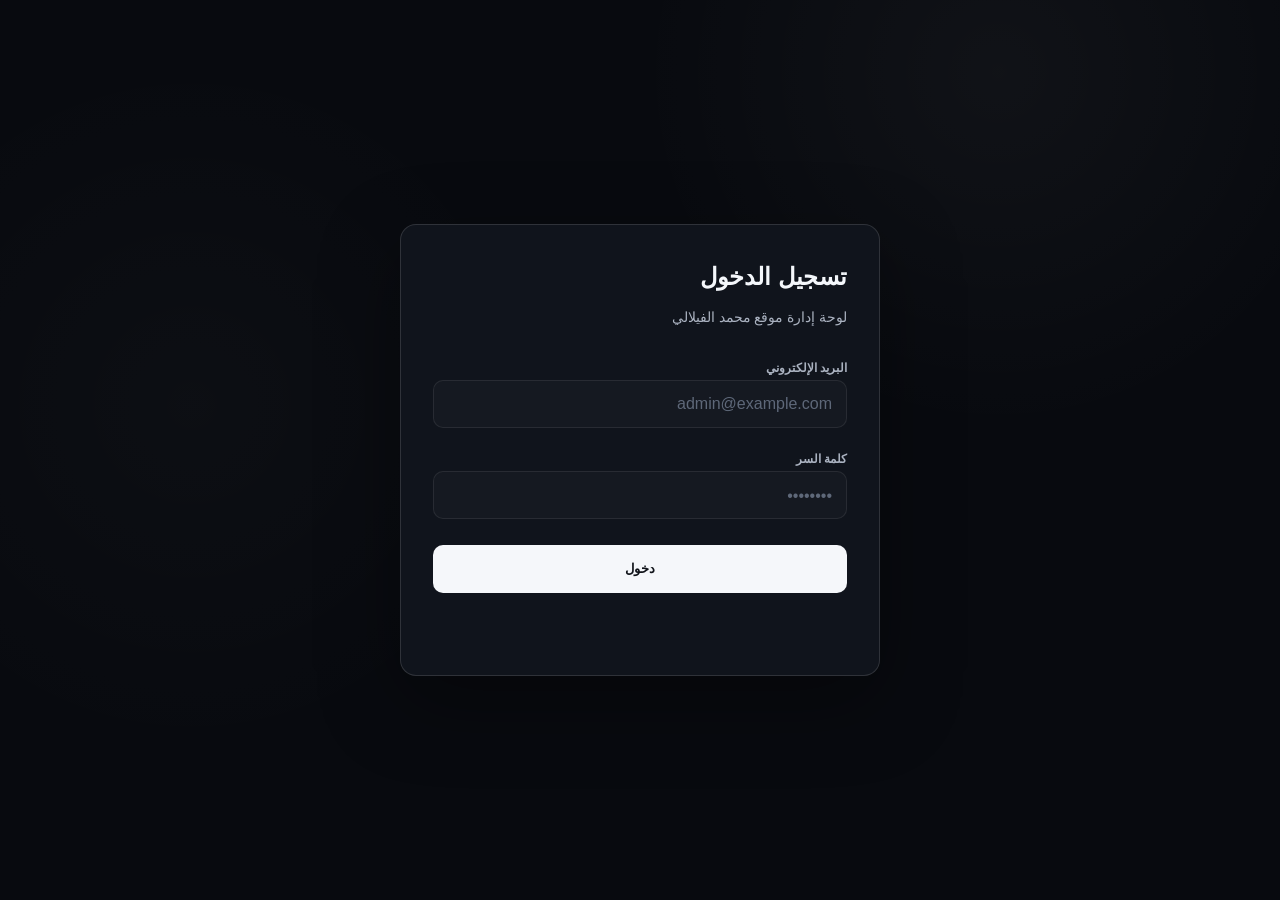
==== admin.html @ 488750b0 "Create admin.html" ====
<!DOCTYPE html>
<html lang="ar" dir="rtl">
<head>
    <meta charset="UTF-8">
    <meta name="viewport" content="width=device-width, initial-scale=1.0">
    <title>لوحة التحكم — محمد الفيلالي</title>
    <link rel="stylesheet" href="css/style.css">
    <style>
        /* أنماط إضافية خاصة بلوحة التحكم */
        .admin-login-wrapper {
            min-height: 100vh;
            display: grid;
            place-items: center;
            padding: 20px;
        }
        .admin-card {
            width: min(100%, 480px);
            background: var(--panel);
            border: 1px solid var(--line-strong);
            border-radius: var(--radius-md);
            padding: 32px;
            box-shadow: var(--shadow);
        }
        .admin-dashboard {
            padding-block: 40px;
        }
        .admin-header {
            display: flex;
            justify-content: space-between;
            align-items: center;
            margin-bottom: 40px;
            padding-bottom: 20px;
            border-bottom: 1px solid var(--line);
        }
        .admin-tabs {
            display: flex;
            gap: 12px;
            margin-bottom: 30px;
        }
        .tab-btn {
            padding: 10px 20px;
            border-radius: var(--radius-sm);
            background: rgba(255, 255, 255, 0.03);
            border: 1px solid var(--line);
            color: var(--text-soft);
            cursor: pointer;
            font-weight: 600;
        }
        .tab-btn.active {
            background: var(--accent);
            color: var(--accent-dark);
            border-color: var(--accent);
        }
        .data-table {
            width: 100%;
            border-collapse: collapse;
            margin-top: 20px;
        }
        .data-table th, .data-table td {
            padding: 14px;
            border-bottom: 1px solid var(--line);
            text-align: right;
            font-size: 0.85rem;
        }
        .data-table th {
            color: var(--text-muted);
            background: rgba(255, 255, 255, 0.02);
        }
        .action-btn {
            padding: 6px 12px;
            border-radius: 6px;
            font-size: 0.75rem;
            cursor: pointer;
        }
        .btn-danger {
            background: rgba(255, 116, 116, 0.15);
            color: var(--danger);
            border: 1px solid rgba(255, 116, 116, 0.3);
        }
        .btn-danger:hover {
            background: var(--danger);
            color: #fff;
        }
    </style>
</head>
<body>

    <!-- =========================================
         LOGIN SECTION
    ========================================== -->
    <div id="login-section" class="admin-login-wrapper">
        <div class="admin-card">
            <h2 style="margin-bottom: 8px;">تسجيل الدخول</h2>
            <p style="color: var(--text-soft); font-size: 0.85rem; margin-bottom: 24px;">لوحة إدارة موقع محمد الفيلالي</p>
            
            <form id="admin-login-form" class="form-field" style="gap: 16px;">
                <div>
                    <label for="admin-email">البريد الإلكتروني</label>
                    <input type="email" id="admin-email" required placeholder="admin@example.com">
                </div>
                <div>
                    <label for="admin-password">كلمة السر</label>
                    <input type="password" id="admin-password" required placeholder="••••••••">
                </div>
                <button type="submit" class="button button-primary" style="margin-top: 10px;">دخول</button>
                <div id="login-status" class="form-status" style="margin-top: 10px;"></div>
            </form>
        </div>
    </div>

    <!-- =========================================
         DASHBOARD SECTION
    ========================================== -->
    <div id="dashboard-section" class="container admin-dashboard" hidden>
        
        <header class="admin-header">
            <div>
                <h1>لوحة التحكم</h1>
                <p style="color: var(--text-soft); font-size: 0.85rem;">مرحباً بك، يمكنك إدارة الرسائل والمشاريع من هنا.</p>
            </div>
            <button id="logout-btn" class="button button-secondary">تسجيل الخروج</button>
        </header>

        <!-- TABS -->
        <div class="admin-tabs">
            <button class="tab-btn active" data-tab="messages-tab">الرسائل الواردة</button>
            <button class="tab-btn" data-tab="projects-tab">إدارة المشاريع</button>
        </div>

        <!-- MESSAGES TAB -->
        <div id="messages-tab" class="tab-content">
            <h3>الرسائل والطلبات</h3>
            <div id="messages-list-container" style="margin-top: 20px; overflow-x: auto;">
                <p style="color: var(--text-muted);">جاري تحميل الرسائل...</p>
            </div>
        </div>

        <!-- PROJECTS TAB -->
        <div id="projects-tab" class="tab-content" hidden>
            <h3>إضافة مشروع جديد</h3>
            <form id="add-project-form" class="contact-form" style="margin-block: 20px;">
                <div class="form-field">
                    <label for="project-title">عنوان المشروع</label>
                    <input type="text" id="project-title" required placeholder="مثال: متجر متكامل">
                </div>
                <div class="form-field">
                    <label for="project-description">وصف المشروع</label>
                    <textarea id="project-description" rows="3" required placeholder="وصف قصير عن المشروع..."></textarea>
                </div>
                <div class="form-field">
                    <label for="project-image">رابط صورة المشروع (URL)</label>
                    <input type="url" id="project-image" placeholder="https://example.com/image.jpg">
                </div>
                <div class="form-field">
                    <label for="project-url">رابط معاينة المشروع (URL)</label>
                    <input type="url" id="project-url" placeholder="https://example.com">
                </div>
                <button type="submit" class="button button-primary">حفظ وإضافة المشروع</button>
                <div id="project-status" class="form-status"></div>
            </form>

            <h3 style="margin-top: 40px;">المشاريع الحالية</h3>
            <div id="admin-projects-list" style="margin-top: 20px; overflow-x: auto;">
                <p style="color: var(--text-muted);">جاري تحميل المشاريع...</p>
            </div>
        </div>

    </div>

    <script src="js/admin.js"></script>
</body>
</html>
---- css/style.css ----
/* =========================================================
   محمد الفيلالي — Web Development Studio
   Main Stylesheet
========================================================= */


/* =========================================================
   ROOT
========================================================= */

:root {
    --bg: #080a0f;
    --bg-soft: #0d1017;
    --panel: #10141c;
    --panel-light: #151a23;

    --text: #f4f7fb;
    --text-soft: #aab2c0;
    --text-muted: #697384;

    --line: rgba(255, 255, 255, 0.08);
    --line-strong: rgba(255, 255, 255, 0.13);

    --accent: #f5f7fa;
    --accent-dark: #11141a;

    --success: #70d6a0;
    --danger: #ff7474;

    --shadow:
        0 25px 80px rgba(0, 0, 0, 0.34);

    --radius-sm: 10px;
    --radius-md: 16px;
    --radius-lg: 24px;

    --container: 1180px;

    --transition:
        180ms ease;
}


/* =========================================================
   RESET
========================================================= */

*,
*::before,
*::after {
    box-sizing: border-box;
    margin: 0;
    padding: 0;
}

html {
    scroll-behavior: smooth;
    scroll-padding-top: 90px;
}

body {
    min-height: 100vh;

    background:
        radial-gradient(
            circle at 78% 8%,
            rgba(255, 255, 255, 0.035),
            transparent 28%
        ),
        radial-gradient(
            circle at 15% 45%,
            rgba(255, 255, 255, 0.018),
            transparent 30%
        ),
        var(--bg);

    color: var(--text);

    font-family:
        Inter,
        "Segoe UI",
        Tahoma,
        Arial,
        sans-serif;

    line-height: 1.7;

    -webkit-font-smoothing: antialiased;
    text-rendering: optimizeLegibility;
}

body::selection {
    background: rgba(255, 255, 255, 0.18);
    color: #fff;
}

img {
    max-width: 100%;
    display: block;
}

button,
input,
textarea,
select {
    font: inherit;
}

button,
a,
select {
    -webkit-tap-highlight-color: transparent;
}

button {
    border: 0;
}

a {
    color: inherit;
    text-decoration: none;
}


/* =========================================================
   UTILITIES
========================================================= */

.container {
    width: min(
        calc(100% - 40px),
        var(--container)
    );

    margin-inline: auto;
}

.section {
    padding-block: 120px;
}

.eyebrow {
    display: inline-flex;
    align-items: center;
    gap: 9px;

    margin-bottom: 18px;

    color: var(--text-muted);

    font-size: 0.72rem;
    font-weight: 700;

    letter-spacing: 0.15em;
    text-transform: uppercase;
}

.eyebrow::before {
    content: "";

    width: 20px;
    height: 1px;

    background: rgba(255, 255, 255, 0.35);
}

.section-heading {
    max-width: 720px;

    margin-bottom: 58px;
}

.section-heading h2 {
    max-width: 680px;

    margin-bottom: 18px;

    font-size: clamp(
        2rem,
        4vw,
        3.4rem
    );

    line-height: 1.15;
    letter-spacing: -0.045em;
}

.section-heading p {
    max-width: 620px;

    color: var(--text-soft);

    font-size: 1rem;
}


/* =========================================================
   HEADER
========================================================= */

.site-header {
    position: sticky;
    top: 0;
    z-index: 100;

    border-bottom: 1px solid var(--line);

    background:
        rgba(8, 10, 15, 0.78);

    backdrop-filter: blur(18px);
    -webkit-backdrop-filter: blur(18px);
}

.header-inner {
    min-height: 76px;

    display: flex;
    align-items: center;
    justify-content: space-between;

    gap: 28px;
}

.brand {
    display: inline-flex;
    align-items: center;
    gap: 11px;

    flex-shrink: 0;
}

.brand-mark {
    width: 34px;
    height: 34px;

    display: grid;
    place-items: center;

    border: 1px solid var(--line-strong);
    border-radius: 10px;

    background: rgba(255, 255, 255, 0.035);

    font-size: 0.67rem;
    font-weight: 800;

    letter-spacing: -0.03em;
}

.brand-text {
    color: var(--text);

    font-size: 0.92rem;
    font-weight: 700;
}

.main-nav {
    display: flex;
    align-items: center;

    gap: 28px;
}

.main-nav a {
    position: relative;

    color: var(--text-soft);

    font-size: 0.84rem;
    font-weight: 500;

    transition:
        color var(--transition);
}

.main-nav a::after {
    content: "";

    position: absolute;
    right: 0;
    bottom: -8px;

    width: 0;
    height: 1px;

    background: var(--text);

    transition:
        width var(--transition);
}

.main-nav a:hover {
    color: var(--text);
}

.main-nav a:hover::after {
    width: 100%;
}

.header-contact {
    padding: 10px 16px;

    border: 1px solid var(--line-strong);
    border-radius: 9px;

    background: rgba(255, 255, 255, 0.04);

    color: var(--text);

    font-size: 0.78rem;
    font-weight: 700;

    transition:
        background var(--transition),
        border-color var(--transition),
        transform var(--transition);
}

.header-contact:hover {
    background: rgba(255, 255, 255, 0.08);
    border-color: rgba(255, 255, 255, 0.2);

    transform: translateY(-1px);
}


/* =========================================================
   HERO
========================================================= */

.hero-section {
    position: relative;

    min-height: calc(100vh - 76px);

    display: flex;
    align-items: center;

    overflow: hidden;
}

.hero-section::before {
    content: "";

    position: absolute;
    inset: 0;

    background:
        linear-gradient(
            90deg,
            transparent 0%,
            rgba(255, 255, 255, 0.018) 50%,
            transparent 100%
        );

    pointer-events: none;
}

.hero-grid {
    display: grid;
    grid-template-columns:
        minmax(0, 1.15fr)
        minmax(320px, 0.85fr);

    align-items: center;

    gap: 80px;

    padding-block: 110px;
}

.hero-content {
    position: relative;
    z-index: 2;
}

.hero-content h1 {
    max-width: 760px;

    margin-bottom: 28px;

    font-size: clamp(
        3rem,
        7vw,
        6.4rem
    );

    line-height: 0.98;
    letter-spacing: -0.065em;
    font-weight: 800;
}

.hero-content h1 span {
    color: var(--text-muted);
}

.hero-description {
    max-width: 650px;

    margin-bottom: 38px;

    color: var(--text-soft);

    font-size: 1.02rem;
    line-height: 1.9;
}

.hero-actions {
    display: flex;
    align-items: center;
    flex-wrap: wrap;

    gap: 12px;
}


/* =========================================================
   BUTTONS
========================================================= */

.button {
    min-height: 48px;

    display: inline-flex;
    align-items: center;
    justify-content: center;

    padding: 0 20px;

    border-radius: 10px;

    font-size: 0.83rem;
    font-weight: 700;

    cursor: pointer;

    transition:
        transform var(--transition),
        background var(--transition),
        border-color var(--transition),
        color var(--transition);
}

.button:hover {
    transform: translateY(-2px);
}

.button-primary {
    background: var(--accent);
    color: var(--accent-dark);
}

.button-primary:hover {
    background: #ffffff;
}

.button-secondary {
    border: 1px solid var(--line-strong);
    background: rgba(255, 255, 255, 0.025);
    color: var(--text);
}

.button-secondary:hover {
    background: rgba(255, 255, 255, 0.07);
    border-color: rgba(255, 255, 255, 0.2);
}


/* =========================================================
   HERO VISUAL
========================================================= */

.hero-visual {
    position: relative;

    min-height: 430px;

    display: grid;
    place-items: center;
}

.hero-visual::before {
    content: "";

    position: absolute;

    width: 340px;
    height: 340px;

    border: 1px solid rgba(255, 255, 255, 0.07);
    border-radius: 50%;

    box-shadow:
        0 0 0 40px rgba(255, 255, 255, 0.012),
        0 0 0 80px rgba(255, 255, 255, 0.009);

    transform: rotate(22deg);
}

.hero-card {
    position: relative;
    z-index: 2;

    width: min(
        100%,
        430px
    );

    overflow: hidden;

    border: 1px solid var(--line-strong);
    border-radius: var(--radius-lg);

    background:
        linear-gradient(
            145deg,
            rgba(255, 255, 255, 0.06),
            rgba(255, 255, 255, 0.018)
        );

    box-shadow: var(--shadow);

    transform: rotate(-3deg);

    transition:
        transform 300ms ease;
}

.hero-card:hover {
    transform: rotate(0deg) translateY(-5px);
}

.hero-card-top {
    min-height: 60px;

    display: flex;
    align-items: center;
    gap: 10px;

    padding: 0 18px;

    border-bottom: 1px solid var(--line);

    color: var(--text-soft);

    font-size: 0.75rem;
}

.status-dot {
    width: 7px;
    height: 7px;

    border-radius: 50%;

    background: var(--success);

    box-shadow:
        0 0 0 5px rgba(112, 214, 160, 0.07);
}

.hero-card-body {
    padding: 38px 26px 46px;
}

.code-line {
    height: 9px;

    margin-bottom: 18px;

    border-radius: 999px;

    background:
        rgba(255, 255, 255, 0.09);
}

.code-line.long {
    width: 88%;
}

.code-line.medium {
    width: 65%;
}

.code-line.short {
    width: 38%;
}

.code-line:last-child {
    margin-bottom: 0;
}


/* =========================================================
   SERVICES
========================================================= */

.services-section {
    border-top: 1px solid var(--line);
}

.services-grid {
    display: grid;

    grid-template-columns:
        repeat(4, minmax(0, 1fr));

    border-top: 1px solid var(--line);
    border-right: 1px solid var(--line);
}

.service-card {
    min-height: 280px;

    padding: 30px;

    border-left: 1px solid var(--line);
    border-bottom: 1px solid var(--line);

    background:
        linear-gradient(
            180deg,
            rgba(255, 255, 255, 0.015),
            transparent
        );

    transition:
        background var(--transition),
        transform var(--transition);
}

.service-card:hover {
    background: rgba(255, 255, 255, 0.035);

    transform: translateY(-3px);
}

.service-number {
    display: block;

    margin-bottom: 80px;

    color: var(--text-muted);

    font-size: 0.7rem;
    font-weight: 700;

    letter-spacing: 0.12em;
}

.service-card h3 {
    margin-bottom: 12px;

    font-size: 1.05rem;
    letter-spacing: -0.025em;
}

.service-card p {
    color: var(--text-muted);

    font-size: 0.84rem;
    line-height: 1.8;
}


/* =========================================================
   PROJECTS
========================================================= */

.projects-section {
    border-top: 1px solid var(--line);

    background:
        linear-gradient(
            180deg,
            rgba(255, 255, 255, 0.014),
            transparent
        );
}

.section-heading-row {
    max-width: none;

    display: flex;
    align-items: flex-end;
    justify-content: space-between;

    gap: 40px;
}

.section-heading-row > p {
    max-width: 350px;
    margin-bottom: 4px;
}

.projects-grid {
    display: grid;

    grid-template-columns:
        repeat(3, minmax(0, 1fr));

    gap: 18px;
}

.project-card {
    overflow: hidden;

    border: 1px solid var(--line);
    border-radius: var(--radius-md);

    background: var(--panel);

    transition:
        transform 220ms ease,
        border-color 220ms ease,
        box-shadow 220ms ease;
}

.project-card:hover {
    transform: translateY(-5px);

    border-color: var(--line-strong);

    box-shadow:
        0 18px 50px rgba(0, 0, 0, 0.24);
}

.project-image {
    position: relative;

    aspect-ratio: 16 / 10;

    overflow: hidden;

    background:
        linear-gradient(
            135deg,
            #151922,
            #0c0f15
        );
}

.project-image img {
    width: 100%;
    height: 100%;

    object-fit: cover;

    transition:
        transform 400ms ease;
}

.project-card:hover .project-image img {
    transform: scale(1.035);
}

.project-placeholder {
    width: 100%;
    height: 100%;

    display: grid;
    place-items: center;

    color: var(--text-muted);

    font-size: 0.78rem;
}

.project-content {
    padding: 22px;
}

.project-content h3 {
    margin-bottom: 8px;

    font-size: 1rem;
}

.project-content p {
    margin-bottom: 16px;

    color: var(--text-muted);

    font-size: 0.81rem;
    line-height: 1.8;
}

.project-link {
    display: inline-flex;
    align-items: center;
    gap: 8px;

    color: var(--text-soft);

    font-size: 0.77rem;
    font-weight: 700;

    transition:
        color var(--transition);
}

.project-link:hover {
    color: var(--text);
}

.projects-loading {
    grid-column: 1 / -1;

    min-height: 180px;

    display: grid;
    place-items: center;

    border: 1px dashed var(--line);

    border-radius: var(--radius-md);

    color: var(--text-muted);

    font-size: 0.85rem;
}


/* =========================================================
   ABOUT
========================================================= */

.about-section {
    border-top: 1px solid var(--line);
}

.about-grid {
    display: grid;

    grid-template-columns:
        minmax(0, 1fr)
        minmax(0, 0.85fr);

    gap: 100px;

    align-items: start;
}

.about-grid .section-heading {
    margin-bottom: 0;
}

.about-content {
    padding-top: 12px;
}

.about-content p {
    max-width: 600px;

    margin-bottom: 22px;

    color: var(--text-soft);

    font-size: 1rem;
    line-height: 2;
}


/* =========================================================
   CONTACT
========================================================= */

.contact-section {
    border-top: 1px solid var(--line);
}

.contact-wrapper {
    display: grid;

    grid-template-columns:
        minmax(300px, 0.72fr)
        minmax(0, 1fr);

    gap: 90px;

    align-items: start;
}

.contact-wrapper .section-heading {
    margin-bottom: 0;
}

.contact-form {
    display: flex;
    flex-direction: column;

    gap: 22px;

    padding: 28px;

    border: 1px solid var(--line);
    border-radius: var(--radius-lg);

    background:
        linear-gradient(
            145deg,
            rgba(255, 255, 255, 0.035),
            rgba(255, 255, 255, 0.012)
        );

    box-shadow:
        0 30px 80px rgba(0, 0, 0, 0.16);
}

.form-field {
    display: flex;
    flex-direction: column;

    gap: 9px;
}

.form-field label,
.field-heading label {
    color: var(--text-soft);

    font-size: 0.76rem;
    font-weight: 700;
}

.field-heading {
    display: flex;
    align-items: center;
    justify-content: space-between;

    gap: 20px;
}

#message-counter {
    color: var(--text-muted);

    font-size: 0.7rem;
}

.form-field input,
.form-field select,
.form-field textarea {
    width: 100%;

    border: 1px solid var(--line);
    border-radius: 10px;

    outline: none;

    background: rgba(255, 255, 255, 0.025);

    color: var(--text);

    transition:
        border-color var(--transition),
        background var(--transition),
        box-shadow var(--transition);
}

.form-field input,
.form-field select {
    min-height: 48px;

    padding: 0 14px;
}

.form-field textarea {
    min-height: 260px;

    padding: 14px;

    resize: vertical;

    line-height: 1.9;
}

.form-field input::placeholder,
.form-field textarea::placeholder {
    color: #5e6879;
}

.form-field select {
    appearance: none;

    background-image:
        linear-gradient(
            45deg,
            transparent 50%,
            #7f8794 50%
        ),
        linear-gradient(
            135deg,
            #7f8794 50%,
            transparent 50%
        );

    background-position:
        calc(100% - 16px) 21px,
        calc(100% - 11px) 21px;

    background-size:
        5px 5px,
        5px 5px;

    background-repeat: no-repeat;
}

.form-field input:focus,
.form-field select:focus,
.form-field textarea:focus {
    border-color: rgba(255, 255, 255, 0.24);

    background:
        rgba(255, 255, 255, 0.04);

    box-shadow:
        0 0 0 4px rgba(255, 255, 255, 0.025);
}

.form-field small {
    color: var(--text-muted);

    font-size: 0.68rem;
    line-height: 1.6;
}

.contact-method-group {
    display: grid;

    grid-template-columns:
        0.7fr
        1.3fr;

    gap: 14px;
}

.submit-button {
    width: 100%;
}

.button-loading[hidden] {
    display: none;
}

.form-status {
    min-height: 24px;

    color: var(--text-muted);

    font-size: 0.78rem;

    line-height: 1.7;
}

.form-status.success {
    color: var(--success);
}

.form-status.error {
    color: var(--danger);
}


/* =========================================================
   HONEYPOT
========================================================= */

.honeypot {
    position: absolute !important;

    left: -9999px !important;

    width: 1px !important;
    height: 1px !important;

    opacity: 0 !important;

    pointer-events: none !important;
}


/* =========================================================
   FOOTER
========================================================= */

.site-footer {
    border-top: 1px solid var(--line);

    background: #06080c;
}

.footer-inner {
    min-height: 150px;

    display: flex;
    align-items: center;
    justify-content: space-between;

    gap: 30px;
}

.footer-inner strong {
    display: block;

    margin-bottom: 3px;

    font-size: 0.85rem;
}

.footer-inner p {
    color: var(--text-muted);

    font-size: 0.7rem;
}

.social-links {
    display: flex;
    flex-wrap: wrap;

    gap: 18px;
}

.social-links a {
    color: var(--text-muted);

    font-size: 0.73rem;
    font-weight: 600;

    transition:
        color var(--transition);
}

.social-links a:hover {
    color: var(--text);
}


/* =========================================================
   SCROLLBAR
========================================================= */

::-webkit-scrollbar {
    width: 8px;
}

::-webkit-scrollbar-track {
    background: #07090d;
}

::-webkit-scrollbar-thumb {
    background: #252b35;

    border-radius: 999px;
}

::-webkit-scrollbar-thumb:hover {
    background: #333b48;
}


/* =========================================================
   RESPONSIVE — TABLET
========================================================= */

@media (max-width: 1050px) {

    .main-nav {
        gap: 19px;
    }

    .hero-grid {
        gap: 45px;
    }

    .hero-content h1 {
        font-size: clamp(
            3rem,
            7vw,
            5.2rem
        );
    }

    .services-grid {
        grid-template-columns:
            repeat(2, minmax(0, 1fr));
    }

    .projects-grid {
        grid-template-columns:
            repeat(2, minmax(0, 1fr));
    }

    .about-grid {
        gap: 55px;
    }

    .contact-wrapper {
        gap: 55px;
    }
}


/* =========================================================
   RESPONSIVE — MOBILE
========================================================= */

@media (max-width: 760px) {

    .container {
        width: min(
            calc(100% - 28px),
            var(--container)
        );
    }

    .section {
        padding-block: 84px;
    }


    /* HEADER */

    .site-header {
        position: relative;
    }

    .header-inner {
        min-height: auto;

        padding-block: 14px;

        flex-wrap: wrap;
    }

    .brand-text {
        font-size: 0.83rem;
    }

    .main-nav {
        order: 3;

        width: 100%;

        overflow-x: auto;

        padding-top: 2px;
        padding-bottom: 2px;

        gap: 20px;

        scrollbar-width: none;
    }

    .main-nav::-webkit-scrollbar {
        display: none;
    }

    .main-nav a {
        white-space: nowrap;

        font-size: 0.76rem;
    }

    .header-contact {
        padding-inline: 13px;

        font-size: 0.71rem;
    }


    /* HERO */

    .hero-section {
        min-height: auto;
    }

    .hero-grid {
        grid-template-columns: 1fr;

        gap: 65px;

        padding-block: 80px;
    }

    .hero-content h1 {
        font-size: clamp(
            3rem,
            17vw,
            5rem
        );

        line-height: 0.97;
    }

    .hero-description {
        font-size: 0.92rem;
    }

    .hero-visual {
        min-height: 320px;
    }

    .hero-visual::before {
        width: 240px;
        height: 240px;
    }

    .hero-card {
        width: min(
            100%,
            350px
        );
    }


    /* SECTION HEADING */

    .section-heading {
        margin-bottom: 40px;
    }

    .section-heading h2 {
        font-size: clamp(
            2rem,
            9vw,
            3rem
        );
    }

    .section-heading-row {
        display: block;
    }

    .section-heading-row > p {
        margin-top: 20px;
    }


    /* SERVICES */

    .services-grid {
        grid-template-columns: 1fr;
    }

    .service-card {
        min-height: 230px;
    }

    .service-number {
        margin-bottom: 60px;
    }


    /* PROJECTS */

    .projects-grid {
        grid-template-columns: 1fr;
    }


    /* ABOUT */

    .about-grid {
        grid-template-columns: 1fr;

        gap: 35px;
    }


    /* CONTACT */

    .contact-wrapper {
        grid-template-columns: 1fr;

        gap: 45px;
    }

    .contact-form {
        padding: 18px;

        border-radius: 18px;
    }

    .contact-method-group {
        grid-template-columns: 1fr;
    }

    .form-field textarea {
        min-height: 220px;
    }


    /* FOOTER */

    .footer-inner {
        min-height: 180px;

        align-items: flex-start;
        justify-content: center;

        flex-direction: column;
    }
}


/* =========================================================
   RESPONSIVE — SMALL MOBILE
========================================================= */

@media (max-width: 430px) {

    .container {
        width: min(
            calc(100% - 22px),
            var(--container)
        );
    }

    .hero-actions {
        flex-direction: column;
        align-items: stretch;
    }

    .hero-actions .button {
        width: 100%;
    }

    .hero-visual {
        min-height: 280px;
    }

    .hero-card-body {
        padding: 30px 20px 38px;
    }

    .contact-form {
        padding: 15px;
    }

    .field-heading {
        align-items: flex-start;

        flex-direction: column;

        gap: 3px;
    }
}


/* =========================================================
   ACCESSIBILITY
========================================================= */

@media (prefers-reduced-motion: reduce) {

    html {
        scroll-behavior: auto;
    }

    *,
    *::before,
    *::after {
        animation-duration: 0.01ms !important;
        animation-iteration-count: 1 !important;
        transition-duration: 0.01ms !important;
        scroll-behavior: auto !important;
    }
}


/* =========================================================
   PRINT
========================================================= */

@media print {

    .site-header,
    .hero-actions,
    .contact-form,
    .social-links {
        display: none !important;
    }

    body {
        background: #fff;
        color: #000;
    }
}
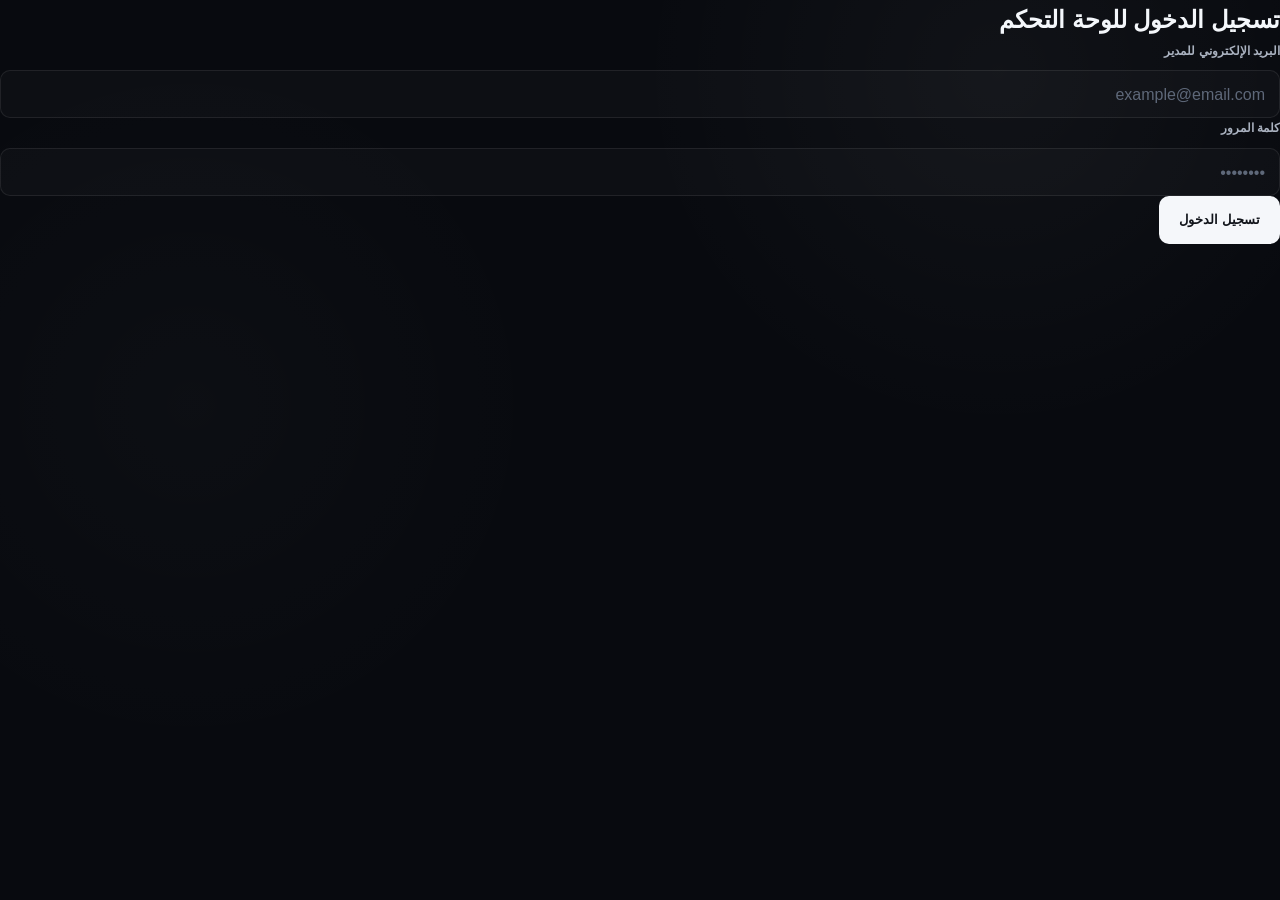
==== commit 86571d5a: "Create admin.html" ====
--- a/admin.html
+++ b/admin.html
@@ -4,169 +4,187 @@
     <meta charset="UTF-8">
     <meta name="viewport" content="width=device-width, initial-scale=1.0">
     <title>لوحة التحكم — محمد الفيلالي</title>
+    
+    <!-- التنسيقات الرئيسية وتنسيقات لوحة التحكم -->
     <link rel="stylesheet" href="css/style.css">
-    <style>
-        /* أنماط إضافية خاصة بلوحة التحكم */
-        .admin-login-wrapper {
-            min-height: 100vh;
-            display: grid;
-            place-items: center;
-            padding: 20px;
-        }
-        .admin-card {
-            width: min(100%, 480px);
-            background: var(--panel);
-            border: 1px solid var(--line-strong);
-            border-radius: var(--radius-md);
-            padding: 32px;
-            box-shadow: var(--shadow);
-        }
-        .admin-dashboard {
-            padding-block: 40px;
-        }
-        .admin-header {
-            display: flex;
-            justify-content: space-between;
-            align-items: center;
-            margin-bottom: 40px;
-            padding-bottom: 20px;
-            border-bottom: 1px solid var(--line);
-        }
-        .admin-tabs {
-            display: flex;
-            gap: 12px;
-            margin-bottom: 30px;
-        }
-        .tab-btn {
-            padding: 10px 20px;
-            border-radius: var(--radius-sm);
-            background: rgba(255, 255, 255, 0.03);
-            border: 1px solid var(--line);
-            color: var(--text-soft);
-            cursor: pointer;
-            font-weight: 600;
-        }
-        .tab-btn.active {
-            background: var(--accent);
-            color: var(--accent-dark);
-            border-color: var(--accent);
-        }
-        .data-table {
-            width: 100%;
-            border-collapse: collapse;
-            margin-top: 20px;
-        }
-        .data-table th, .data-table td {
-            padding: 14px;
-            border-bottom: 1px solid var(--line);
-            text-align: right;
-            font-size: 0.85rem;
-        }
-        .data-table th {
-            color: var(--text-muted);
-            background: rgba(255, 255, 255, 0.02);
-        }
-        .action-btn {
-            padding: 6px 12px;
-            border-radius: 6px;
-            font-size: 0.75rem;
-            cursor: pointer;
-        }
-        .btn-danger {
-            background: rgba(255, 116, 116, 0.15);
-            color: var(--danger);
-            border: 1px solid rgba(255, 116, 116, 0.3);
-        }
-        .btn-danger:hover {
-            background: var(--danger);
-            color: #fff;
-        }
-    </style>
+    <link rel="stylesheet" href="css/admin.css">
 </head>
 <body>
 
     <!-- =========================================
-         LOGIN SECTION
+         شاشة تسجيل الدخول للمدير
     ========================================== -->
-    <div id="login-section" class="admin-login-wrapper">
-        <div class="admin-card">
-            <h2 style="margin-bottom: 8px;">تسجيل الدخول</h2>
-            <p style="color: var(--text-soft); font-size: 0.85rem; margin-bottom: 24px;">لوحة إدارة موقع محمد الفيلالي</p>
+    <div id="login-screen" class="login-container">
+        <form id="login-form" class="admin-card login-card" novalidate>
+            <h2>تسجيل الدخول للوحة التحكم</h2>
             
-            <form id="admin-login-form" class="form-field" style="gap: 16px;">
-                <div>
-                    <label for="admin-email">البريد الإلكتروني</label>
-                    <input type="email" id="admin-email" required placeholder="admin@example.com">
-                </div>
-                <div>
-                    <label for="admin-password">كلمة السر</label>
-                    <input type="password" id="admin-password" required placeholder="••••••••">
-                </div>
-                <button type="submit" class="button button-primary" style="margin-top: 10px;">دخول</button>
-                <div id="login-status" class="form-status" style="margin-top: 10px;"></div>
-            </form>
-        </div>
+            <div class="form-field">
+                <label for="admin-email">البريد الإلكتروني للمدير</label>
+                <input 
+                    type="email" 
+                    id="admin-email" 
+                    required 
+                    placeholder="example@email.com"
+                    autocomplete="username"
+                >
+            </div>
+
+            <div class="form-field">
+                <label for="admin-password">كلمة المرور</label>
+                <input 
+                    type="password" 
+                    id="admin-password" 
+                    required 
+                    placeholder="••••••••"
+                    autocomplete="current-password"
+                >
+            </div>
+
+            <button type="submit" class="button button-primary submit-btn">
+                <span class="btn-text">تسجيل الدخول</span>
+                <span class="btn-loading" hidden>جارٍ التحقق...</span>
+            </button>
+
+            <div id="login-status" class="form-status" role="status" aria-live="polite"></div>
+        </form>
     </div>
 
+
     <!-- =========================================
-         DASHBOARD SECTION
+         لوحة التحكم الرئيسية (تظهر بعد الدخول)
     ========================================== -->
-    <div id="dashboard-section" class="container admin-dashboard" hidden>
+    <div id="dashboard-screen" class="dashboard-container" hidden>
         
+        <!-- الهيدر الرئيسي للوحة -->
         <header class="admin-header">
-            <div>
-                <h1>لوحة التحكم</h1>
-                <p style="color: var(--text-soft); font-size: 0.85rem;">مرحباً بك، يمكنك إدارة الرسائل والمشاريع من هنا.</p>
+            <div class="container header-inner">
+                <div class="brand">
+                    <span class="brand-mark">MF</span>
+                    <span class="brand-text">لوحة إدارة الموقع</span>
+                </div>
+
+                <button id="logout-btn" class="button button-secondary">
+                    تسجيل الخروج
+                </button>
             </div>
-            <button id="logout-btn" class="button button-secondary">تسجيل الخروج</button>
         </header>
 
-        <!-- TABS -->
-        <div class="admin-tabs">
-            <button class="tab-btn active" data-tab="messages-tab">الرسائل الواردة</button>
-            <button class="tab-btn" data-tab="projects-tab">إدارة المشاريع</button>
-        </div>
+        <main class="container admin-main">
+            
+            <!-- أزرار التنقل بين الأقسام -->
+            <nav class="admin-tabs" aria-label="أقسام لوحة التحكم">
+                <button class="tab-btn active" data-tab="messages-section">
+                    رسائل العملاء (<span id="messages-count">0</span>)
+                </button>
+                <button class="tab-btn" data-tab="projects-section">
+                    إدارة المشاريع
+                </button>
+            </nav>
 
-        <!-- MESSAGES TAB -->
-        <div id="messages-tab" class="tab-content">
-            <h3>الرسائل والطلبات</h3>
-            <div id="messages-list-container" style="margin-top: 20px; overflow-x: auto;">
-                <p style="color: var(--text-muted);">جاري تحميل الرسائل...</p>
-            </div>
-        </div>
+            <!-- =========================================
+                 قسم 1: عرض رسائل العملاء
+            ========================================== -->
+            <section id="messages-section" class="tab-content active">
+                <div class="section-heading">
+                    <h2>الطلبات والرسائل الواردة</h2>
+                    <p>جميع الطلبات المرسلة من استمارة التواصل في صفحة المستخدمين.</p>
+                </div>
 
-        <!-- PROJECTS TAB -->
-        <div id="projects-tab" class="tab-content" hidden>
-            <h3>إضافة مشروع جديد</h3>
-            <form id="add-project-form" class="contact-form" style="margin-block: 20px;">
-                <div class="form-field">
-                    <label for="project-title">عنوان المشروع</label>
-                    <input type="text" id="project-title" required placeholder="مثال: متجر متكامل">
+                <div id="messages-list" class="messages-grid">
+                    <div class="loading-box">جارٍ تحميل الرسائل...</div>
                 </div>
-                <div class="form-field">
-                    <label for="project-description">وصف المشروع</label>
-                    <textarea id="project-description" rows="3" required placeholder="وصف قصير عن المشروع..."></textarea>
+            </section>
+
+            <!-- =========================================
+                 قسم 2: إضافة وتعديل المشاريع
+            ========================================== -->
+            <section id="projects-section" class="tab-content">
+                <div class="section-heading">
+                    <h2>إدارة المشاريع والأعمال</h2>
+                    <p>أي مشروع تضيفه أو تعدله هنا سيظهر تلقائيًا للزوار في الواجهة الرئيسية.</p>
                 </div>
-                <div class="form-field">
-                    <label for="project-image">رابط صورة المشروع (URL)</label>
-                    <input type="url" id="project-image" placeholder="https://example.com/image.jpg">
+
+                <!-- نموذج إضافة/تعديل مشروع -->
+                <form id="project-form" class="admin-card project-form-card" novalidate>
+                    <h3 id="form-title">إضافة مشروع جديد</h3>
+                    
+                    <!-- المعرف المخفي للتعديل -->
+                    <input type="hidden" id="project-id">
+
+                    <div class="form-field">
+                        <label for="project-title">عنوان المشروع</label>
+                        <input 
+                            type="text" 
+                            id="project-title" 
+                            required 
+                            placeholder="مثال: متجر إلكتروني لمعدات الرياضة"
+                        >
+                    </div>
+
+                    <div class="form-field">
+                        <label for="project-description">وصف المشروع</label>
+                        <textarea 
+                            id="project-description" 
+                            rows="4" 
+                            required 
+                            placeholder="شرح مختصر عن تفاصيل المشروع..."
+                        ></textarea>
+                    </div>
+
+                    <div class="form-field">
+                        <label for="project-url">رابط المشروع (اختياري)</label>
+                        <input 
+                            type="url" 
+                            id="project-url" 
+                            placeholder="https://example.com"
+                        >
+                    </div>
+
+                    <div class="form-field">
+                        <label>صورة المشروع</label>
+                        <div class="image-input-group">
+                            <input 
+                                type="file" 
+                                id="project-image-file" 
+                                accept="image/*"
+                            >
+                            <span class="divider-text">أو استخدم رابط خارجي:</span>
+                            <input 
+                                type="url" 
+                                id="project-image-url" 
+                                placeholder="https://example.com/image.jpg"
+                            >
+                        </div>
+                        <small>إذا اخترت صورة من جهازك سيتم رفعها تلقائيًا إلى Google Drive.</small>
+                    </div>
+
+                    <div class="form-actions">
+                        <button type="submit" class="button button-primary" id="save-project-btn">
+                            <span class="btn-text">حفظ المشروع</span>
+                            <span class="btn-loading" hidden>جارٍ الحفظ...</span>
+                        </button>
+
+                        <button type="button" class="button button-secondary" id="cancel-edit-btn" hidden>
+                            إلغاء التعديل
+                        </button>
+                    </div>
+
+                    <div id="project-status" class="form-status" role="status"></div>
+                </form>
+
+                <!-- قائمة المشاريع الحالية -->
+                <div class="admin-projects-wrapper">
+                    <h3>المشاريع المضافة حاليًا</h3>
+                    <div id="admin-projects-list" class="projects-grid">
+                        <div class="loading-box">جارٍ تحميل المشاريع...</div>
+                    </div>
                 </div>
-                <div class="form-field">
-                    <label for="project-url">رابط معاينة المشروع (URL)</label>
-                    <input type="url" id="project-url" placeholder="https://example.com">
-                </div>
-                <button type="submit" class="button button-primary">حفظ وإضافة المشروع</button>
-                <div id="project-status" class="form-status"></div>
-            </form>
+            </section>
 
-            <h3 style="margin-top: 40px;">المشاريع الحالية</h3>
-            <div id="admin-projects-list" style="margin-top: 20px; overflow-x: auto;">
-                <p style="color: var(--text-muted);">جاري تحميل المشاريع...</p>
-            </div>
-        </div>
-
+        </main>
     </div>
 
-    <script src="js/admin.js"></script>
+    <!-- كود التحكم الخارجي -->
+    <script src="js/admin.js" defer></script>
 </body>
 </html>
